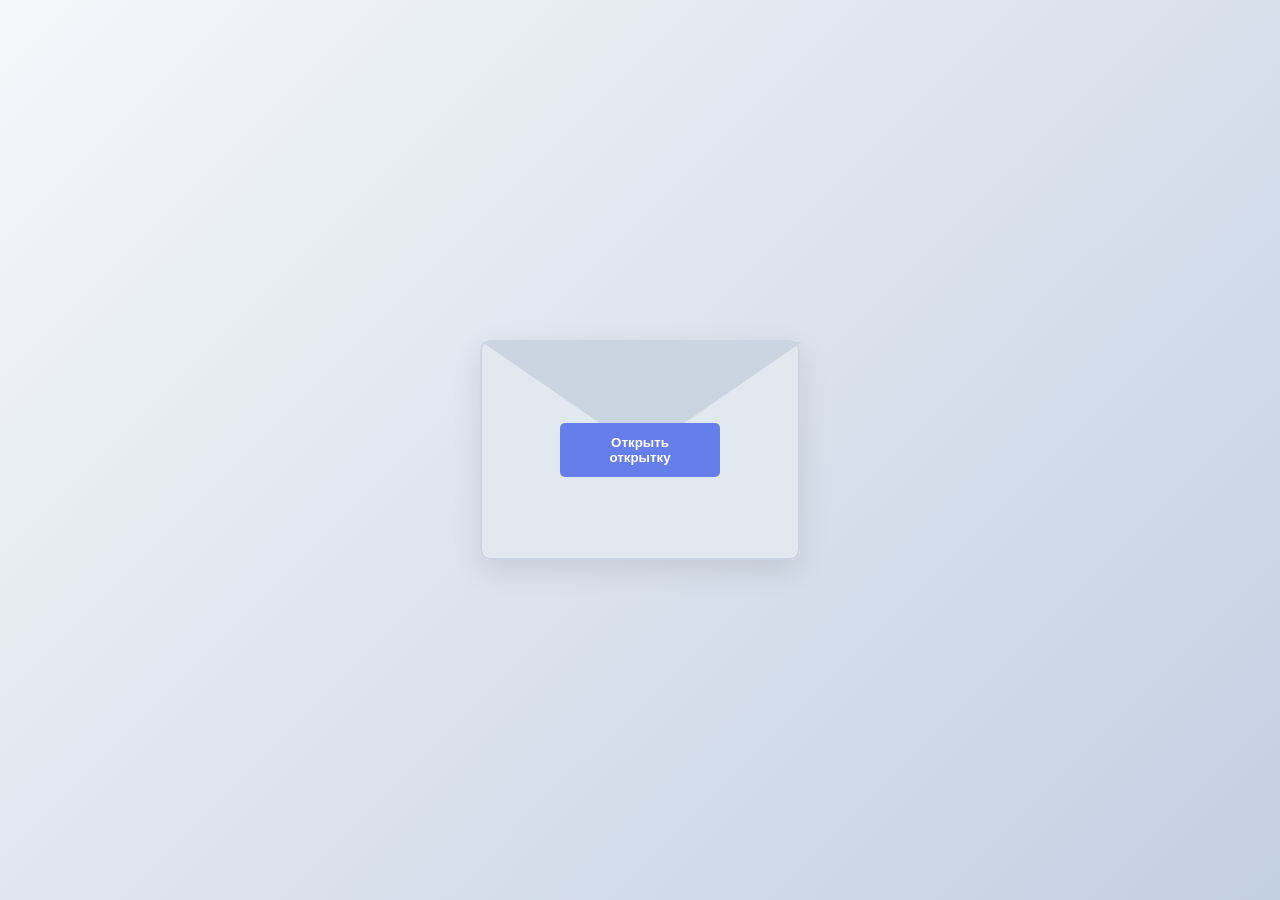
==== index.html @ 04e3d905 "Move index.html, style.css, script.js  to root for GitHub Pages" ====
<!DOCTYPE html>
<html lang="ru">
<head>
    <meta charset="UTF-8">
    <meta name="viewport" content="width=device-width, initial-scale=1.0">
    <title>gift-mentor</title>
    <link rel="stylesheet" href="../assets/css/style.css">
</head>
<body>
    

<div class="card" id="card">
    <button class="open-btn" id="openBtn">Открыть открытку</button>


    <div class="envelope"></div>
    <div class="letter">
        <h2>Дорогая Ирина Геннадьевна!</h2>
        <p>С Днём Матери!</p>
        <p>Спасибо вам за ваше терпение, мудрость и поддержку. Вы для меня не просто наставник, а человек, который верит в меня, когда другие сомневаются.</p>
        <p>Ваши уроки (и по математике, и по жизни) бесценны. Я очень рада, что судьба свела меня с вами.</p>
        <p class="signature">С уважением,<br>Ульяна</p>
    </div>
</div>


    <script src="../js/script.js"></script>

</body>
</html>
---- assets/css/style.css ----
* {
    margin: 0;
    padding: 0;
    box-sizing: border-box;
    font-family: 'Segoe UI', Tahoma, Geneva, Verdana, sans-serif;
}

body {
    display: flex;
    justify-content: center;
    align-items: center;
    min-height: 100vh;
    background: linear-gradient(135deg, #f5f7fa 0%, #c3cfe2 100%);
}

/* Обертка для всей карточки */
.card {
    position: relative;
    width: 320px;
    height: 220px;
    background: #fff;
    border-radius: 10px;
    box-shadow: 0 10px 30px rgba(0,0,0,0.1);
    transition: all 0.5s ease;
}

/* Кнопка (скрывается, когда открываем) */
.open-btn {
    position: absolute;
    top: 50%;
    left: 50%;
    transform: translate(-50%, -50%);
    padding: 12px 24px;
    background: #667eea;
    color: #fff;
    border: none;
    border-radius: 5px;
    cursor: pointer;
    font-weight: bold;
    z-index: 10;
    transition: opacity 0.3s ease;
}

.card.is-open .open-btn {
    opacity: 0;
    pointer-events: none; /* Кнопка больше не кликабельна */
}

/* Конверт (визуальная часть) */
.envelope {
    position: absolute;
    bottom: 0;
    width: 100%;
    height: 100%;
    background: #e2e8f0; /* Цвет конверта */
    border-radius: 10px;
    z-index: 5;
    transition: transform 0.5s ease;
    border: 2px solid #cbd5e1;
}

/* Треугольник на конверте (клапан) */
.envelope::before {
    content: '';
    position: absolute;
    top: 0;
    left: 0;
    border-left: 160px solid transparent;
    border-right: 160px solid transparent;
    border-top: 110px solid #cbd5e1; /* Цвет клапана */
    transition: transform 0.5s ease;
    transform-origin: top;
}

/* Письмо */
.letter {
    position: absolute;
    bottom: 10px;
    left: 10px;
    width: calc(100% - 20px);
    background: #fff;
    padding: 20px;
    border-radius: 8px;
    box-shadow: 0 2px 10px rgba(0,0,0,0.1);
    z-index: 4; /* Под конвертом */
    transition: all 0.8s ease;
    opacity: 0; /* Скрыто по умолчанию */
    transform: translateY(0);
    font-size: 14px;
    line-height: 1.5;
}

.letter h2 {
    color: #333;
    font-size: 18px;
    margin-bottom: 10px;
}

.letter p {
    color: #555;
    margin-bottom: 10px;
}

.letter .signature {
    text-align: right;
    font-style: italic;
    color: #667eea;
    margin-top: 15px;
}

/* === МАГИЯ ПРИ ОТКРЫТИИ === */
.card.is-open {
    height: 500px; /* Карточка растягивается */
}

.card.is-open .envelope {
    transform: translateY(20px); /* Конверт опускается */
    border-color: transparent;
}

.card.is-open .envelope::before {
    transform: rotateX(180deg); /* Клапан открывается */
}

.card.is-open .letter {
    opacity: 1;
    transform: translateY(-180px); /* Письмо выезжает вверх */
    z-index: 6; /* Письмо теперь над конвертом */
    height: auto;
}
/* ===== АДАПТИВ ДЛЯ МОБИЛЬНЫХ (до 480px) ===== */
@media (max-width: 480px) {
    /* 1. Делаем карточку резиновой (занимает 90% ширины экрана) */
    .card {
        width: 90%;
        max-width: 320px; /* Но не шире 320px */
    }

    /* 2. Пересчитываем размеры конверта и клапана под новую ширину */
    /* Если ширина карточки 90% (например, 300px), то половина — это 150px */
    .envelope::before {
        border-left: 45vw solid transparent; 
        border-right: 45vw solid transparent;
        border-top: 110px solid #cbd5e1;
        max-width: 100%;
    }

    /* 3. Делаем шрифт в письме чуть меньше, чтобы текст влез */
    .letter {
        font-size: 13px;
        padding: 15px;
    }

    .letter h2 {
        font-size: 16px;
    }

    /* 4. Корректируем выезд письма, чтобы оно не улетало слишком высоко */
    .card.is-open .letter {
        transform: translateY(-150px);
    }
    
    /* 5. Увеличиваем высоту карточки при открытии на мобилке */
    .card.is-open {
        height: 480px; 
    }
}
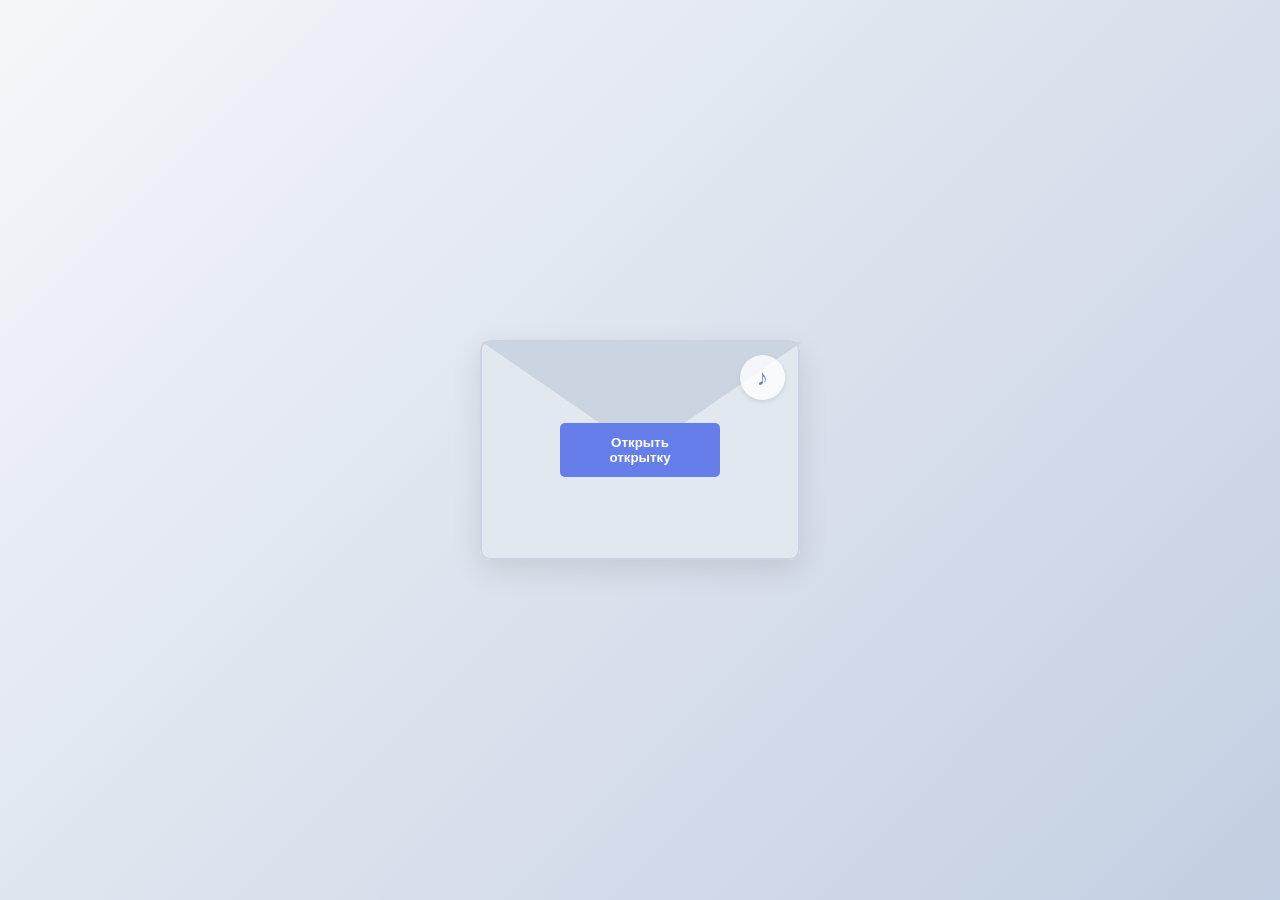
==== commit 1098de76: "add audio" ====
--- a/index.html
+++ b/index.html
@@ -4,7 +4,7 @@
     <meta charset="UTF-8">
     <meta name="viewport" content="width=device-width, initial-scale=1.0">
     <title>gift-mentor</title>
-    <link rel="stylesheet" href="../assets/css/style.css">
+    <link rel="stylesheet" href="style.css">
 </head>
 <body>
     
@@ -12,6 +12,10 @@
 <div class="card" id="card">
     <button class="open-btn" id="openBtn">Открыть открытку</button>
 
+    <audio id="bg-music" loop>
+        <source src="./audio/UGLY.mp3" type="audio/mpeg">
+    </audio>
+    <button class="music-btn" id="music-btn" title="Включить музыку">♪</button>
 
     <div class="envelope"></div>
     <div class="letter">
@@ -24,7 +28,7 @@
 </div>
 
 
-    <script src="../js/script.js"></script>
+    <script src="script.js"></script>
 
 </body>
-</html>+</html>
--- a/style.css
+++ b/style.css
@@ -0,0 +1,210 @@
+* {
+    margin: 0;
+    padding: 0;
+    box-sizing: border-box;
+    font-family: 'Segoe UI', Tahoma, Geneva, Verdana, sans-serif;
+}
+
+body {
+    display: flex;
+    justify-content: center;
+    align-items: center;
+    min-height: 100vh;
+    background: linear-gradient(135deg, #f5f7fa 0%, #c3cfe2 100%);
+}
+
+/* Обертка для всей карточки */
+.card {
+    position: relative;
+    width: 320px;
+    height: 220px;
+    background: #fff;
+    border-radius: 10px;
+    box-shadow: 0 10px 30px rgba(0,0,0,0.1);
+    transition: all 0.5s ease;
+}
+
+/* Кнопка (скрывается, когда открываем) */
+.open-btn {
+    position: absolute;
+    top: 50%;
+    left: 50%;
+    transform: translate(-50%, -50%);
+    padding: 12px 24px;
+    background: #667eea;
+    color: #fff;
+    border: none;
+    border-radius: 5px;
+    cursor: pointer;
+    font-weight: bold;
+    z-index: 10;
+    transition: opacity 0.3s ease;
+}
+
+.card.is-open .open-btn {
+    opacity: 0;
+    pointer-events: none; /* Кнопка больше не кликабельна */
+}
+
+/* Конверт (визуальная часть) */
+.envelope {
+    position: absolute;
+    bottom: 0;
+    width: 100%;
+    height: 100%;
+    background: #e2e8f0; /* Цвет конверта */
+    border-radius: 10px;
+    z-index: 5;
+    transition: transform 0.5s ease;
+    border: 2px solid #cbd5e1;
+}
+
+/* Треугольник на конверте (клапан) */
+.envelope::before {
+    content: '';
+    position: absolute;
+    top: 0;
+    left: 0;
+    border-left: 160px solid transparent;
+    border-right: 160px solid transparent;
+    border-top: 110px solid #cbd5e1; /* Цвет клапана */
+    transition: transform 0.5s ease;
+    transform-origin: top;
+}
+
+/* Письмо */
+.letter {
+    position: absolute;
+    bottom: 10px;
+    left: 10px;
+    width: calc(100% - 20px);
+    background: #fff;
+    padding: 20px;
+    border-radius: 8px;
+    box-shadow: 0 2px 10px rgba(0,0,0,0.1);
+    z-index: 4; /* Под конвертом */
+    transition: all 0.8s ease;
+    opacity: 0; /* Скрыто по умолчанию */
+    transform: translateY(0);
+    font-size: 14px;
+    line-height: 1.5;
+}
+
+.letter h2 {
+    color: #333;
+    font-size: 18px;
+    margin-bottom: 10px;
+}
+
+.letter p {
+    color: #555;
+    margin-bottom: 10px;
+}
+
+.letter .signature {
+    text-align: right;
+    font-style: italic;
+    color: #667eea;
+    margin-top: 15px;
+}
+
+/* === МАГИЯ ПРИ ОТКРЫТИИ === */
+.card.is-open {
+    height: 500px; /* Карточка растягивается */
+}
+
+.card.is-open .envelope {
+    transform: translateY(20px); /* Конверт опускается */
+    border-color: transparent;
+}
+
+.card.is-open .envelope::before {
+    transform: rotateX(180deg); /* Клапан открывается */
+}
+
+.card.is-open .letter {
+    opacity: 1;
+    transform: translateY(-180px); /* Письмо выезжает вверх */
+    z-index: 6; /* Письмо теперь над конвертом */
+    height: auto;
+}
+.music-btn {
+    position: absolute;
+    top: 15px;
+    right: 15px;
+    background: rgba(255, 255, 255, 0.8);
+    border: none;
+    border-radius: 50%;
+    width: 45px;
+    height: 45px;
+    font-size: 22px;
+    cursor: pointer;
+    box-shadow: 0 2px 5px rgba(0,0,0,0.1);
+    z-index: 20;
+    transition: all 0.3s ease;
+    color: #667eea; /* Цвет иконки по умолчанию */
+}
+
+.music-btn:hover {
+    background: #fff;
+    transform: scale(1.1);
+}
+/* ===== АДАПТИВ ДЛЯ МОБИЛЬНЫХ (до 480px) ===== */
+@media (max-width: 480px) {
+    /* 1. Делаем карточку резиновой (занимает 90% ширины экрана) */
+    .card {
+        width: 90%;
+        max-width: 320px; /* Но не шире 320px */
+    }
+
+    /* 2. Пересчитываем размеры конверта и клапана под новую ширину */
+    /* Если ширина карточки 90% (например, 300px), то половина — это 150px */
+    .envelope::before {
+        border-left: 45vw solid transparent; 
+        border-right: 45vw solid transparent;
+        border-top: 110px solid #cbd5e1;
+        max-width: 100%;
+    }
+
+    /* 3. Делаем шрифт в письме чуть меньше, чтобы текст влез */
+    .letter {
+        font-size: 13px;
+        padding: 15px;
+    }
+
+    .letter h2 {
+        font-size: 16px;
+    }
+
+    /* 4. Корректируем выезд письма, чтобы оно не улетало слишком высоко */
+    .card.is-open .letter {
+        transform: translateY(-150px);
+    }
+    
+    /* 5. Увеличиваем высоту карточки при открытии на мобилке */
+    .card.is-open {
+        height: 480px; 
+    }
+}
+/* --- Стили для падающих сердечек --- */
+.heart {
+    position: fixed; /* Сердечко привязано к экрану, а не к карточке */
+    top: -50px; /* Начинает падать сверху */
+    font-size: 24px;
+    color: #ff4d6d; /* Красивый розово-красный цвет */
+    z-index: 100; /* Поверх всего */
+    pointer-events: none; /* Чтобы сердечки не мешали кликать мышкой */
+    animation: fall linear forwards;
+}
+
+/* Анимация падения */
+@keyframes fall {
+    0% { 
+        transform: translateY(0) rotate(0deg); 
+        opacity: 1;
+    }
+    100% { 
+        transform: translateY(100vh) rotate(360deg); /* Падает вниз и крутится */
+        opacity: 0; /* Исчезает в конце */
+    }
+}
